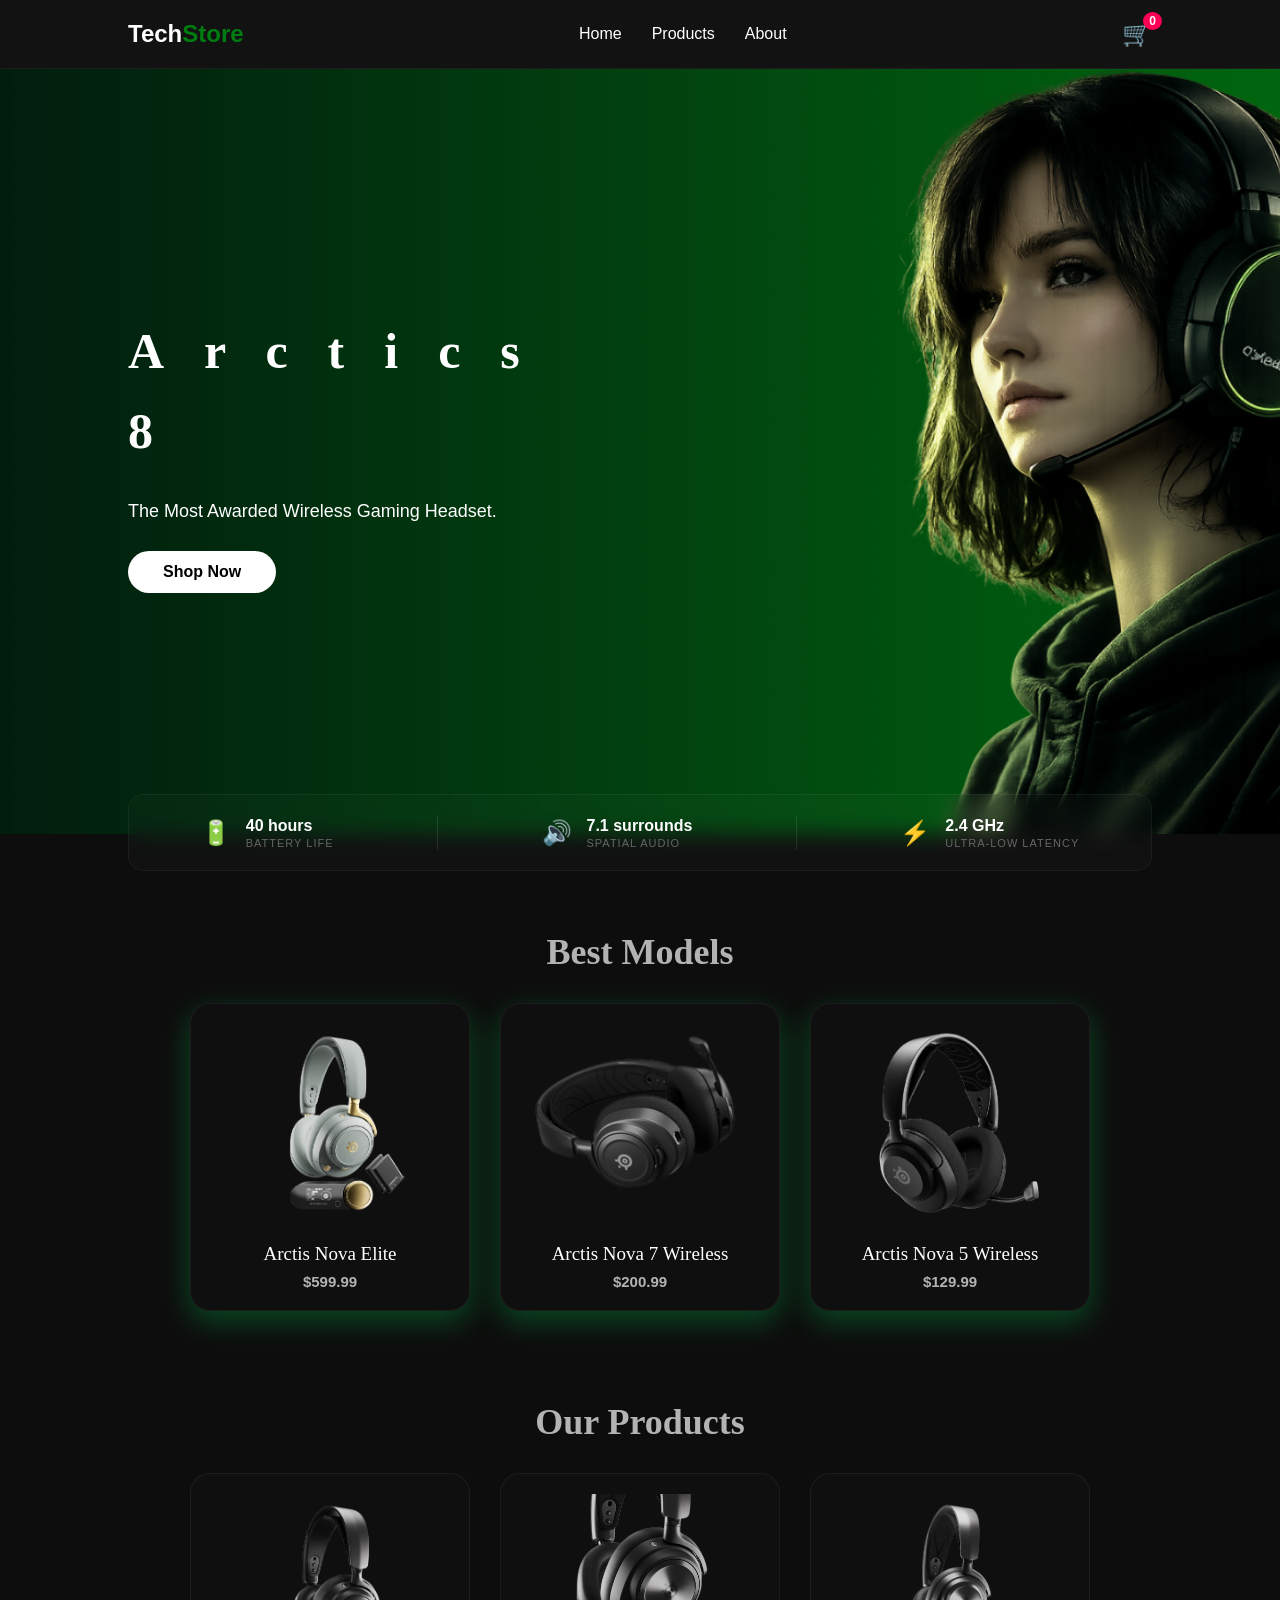
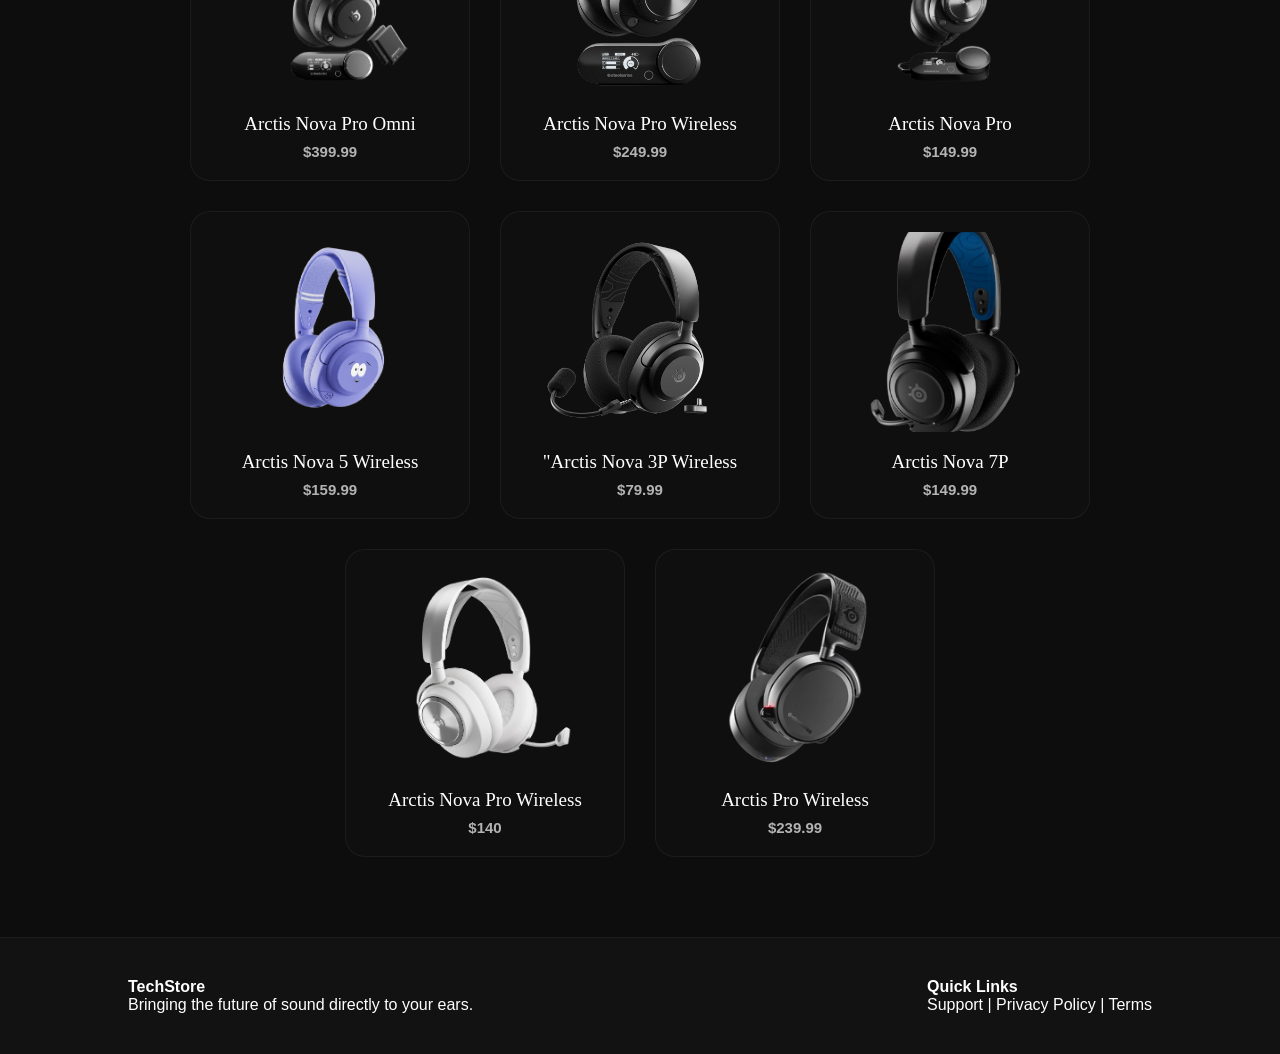
==== index.html @ db1009c9 "Add files via upload" ====
<!DOCTYPE html>
<html lang="en">
<head>
    <meta charset="UTF-8">
    <meta name="viewport" content="width=device-width, initial-scale=1.0">
    <title>Arctics 8 Store</title>
    <link rel="stylesheet" href="style.css">
</head>
<body>

    <nav>
        <div class="logo">Tech<span>Store</span></div>
        <ul>
            <li><a href="index.html">Home</a></li>
            <li><a href="products.html">Products</a></li>
            <li><a href="#">About</a></li>
        </ul>
        <div class="cart-icon-container">
            <span class="cart-icon">🛒</span>
            <span class="cart-count" id="cartCount">0</span>
        </div>
    </nav>

    <section class="hero-banner">
        <div class="hero-text">
            <h1>Arctics <br><span class="green-text">8</span></h1>
            <p class="tagline">The Most Awarded Wireless Gaming Headset.</p>
            <button class="btn btn-shop">Shop Now</button>
        </div>
    </section>

    <div class="feature-bar">
        <div class="feature-item">
            <span class="icon">🔋</span>
            <div class="feature-info">
                <h3>40 hours</h3>
                <p>BATTERY LIFE</p>
            </div>
        </div>
        <div class="feature-divider"></div>
        <div class="feature-item">
            <span class="icon">🔊</span>
            <div class="feature-info">
                <h3>7.1 surrounds</h3>
                <p>SPATIAL AUDIO</p>
            </div>
        </div>
        <div class="feature-divider"></div>
        <div class="feature-item">
            <span class="icon">⚡</span>
            <div class="feature-info">
                <h3>2.4 GHz</h3>
                <p>ULTRA-LOW LATENCY</p>
            </div>
        </div>
    </div>

    <h1 class="heading">Best Models</h1>
    <section class="products-container1">
        <div class="card1">
            <img src="arctis_nova_elite_sage_gold_pdp_img_buy_01-removebg-preview.png" alt="H1">
            <h2>Arctis Nova Elite</h2>
            <p>$599.99</p>
        </div>
        <div class="card1">
            <img src="white-arctis_nova_7_wl_black_pdp_img_buy_3_2.png__1920x1080_crop-fit_optimize_subsampling-2_medium-removebg-preview.png" alt="H2">
            <h2> Arctis Nova 7 Wireless</h2>
            <p>$200.99</p>
        </div>
        <div class="card1">
            <img src="arctis_nova_5_wl_pdp_img_buy_03.png__1920x1080_crop-fit_optimize_subsampling-2-3255-removebg-preview.png" alt="H3">
            <h2>Arctis Nova 5 Wireless</h2>
            <p>$129.99</p>
        </div>
    </section>

    <h1 class="heading">Our Products</h1>
    <section class="products-container">
        <div class="card">
            <img src="arctis_nova_pro_omni_black_pdp_img_buy_01-removebg-preview.png" alt="P1">
            <h2>Arctis Nova Pro Omni</h2>
            <p>$399.99</p>
        </div>
        <div class="card">
            <img src="arctis_nova_pro_wl_black_xbox_img_buy_1.png__1920x1080_crop-fit_optimize_subsampling-2-233-removebg-preview.png" alt="P2">
            <h2>Arctis Nova Pro Wireless</h2>
            <p>$249.99</p>
        </div>
        <div class="card">
            <img src="dd382ccef9884c39b044e6e1f7ef7806-3654-removebg-preview.png" alt="P3">
            <h2>Arctis Nova Pro</h2>
            <p>$149.99</p>
        </div>
        <div class="card">
            <img src="nova_5_wireless_south_park_pdp_img_buy_01-removebg-preview.png" alt="P4">
            <h2>Arctis Nova 5 Wireless</h2>
            <p>$159.99</p>
        </div>
        <div class="card">
            <img src="arctis_nova_3p_wl_black_pdp_img_buy_01-removebg-preview.png" alt="P5">
            <h2>"Arctis Nova 3P Wireless</h2>
            <p>$79.99</p>
        </div>
        <div class="card">
            <img src="download.png" alt="P6">
            <h2>Arctis Nova 7P</h2>
            <p>$149.99</p>
        </div>
        <div class="card">
            <img src="arctis_nova_pro_wl_white_ps_img_buy_2_2.png__1920x1080_crop-fit_optimize_subsampling-2-267-removebg-preview.png" alt="P7">
            <h2>Arctis Nova Pro Wireless</h2>
            <p>$140</p>
        </div>
        <div class="card">
            <img src="a41ddd67a5d84418b0a7e1fa2e13488f-2320-removebg-preview.png" alt="P8">
            <h2>Arctis Pro Wireless</h2>
            <p>$239.99</p>
        </div>
    </section>

    <div class="modal-overlay" id="productModal">
        <div class="modal-content">
            <span class="close-btn" id="closeModalBtn">&times;</span>
            <div class="modal-body">
                <div class="modal-img-wrap">
                    <img id="modalImg" src="" alt="Product Image">
                </div>
                <div class="modal-info">
                    <h2 id="modalTitle">Product Title</h2>
                    <p class="modal-price" id="modalPrice">$0.00</p>
                    <p class="modal-desc">This is a premium high-quality headset designed for professional audiophiles and gamers. Includes active noise cancellation and memory foam earcups.</p>
                    <button class="btn modal-buy-btn">Add To Cart 🛒</button>
                </div>
            </div>
        </div>
    </div>

    <footer>
        <div class="footer-container">
            <div class="footer-col">
                <h4>TechStore</h4>
                <p>Bringing the future of sound directly to your ears.</p>
            </div>
            <div class="footer-col">
                <h4>Quick Links</h4>
                <p>Support | Privacy Policy | Terms</p>
            </div>
        </div>
    </footer>

    <script src="script.js"></script>
</body>
</html>
---- style.css ----
* {
    margin: 0;
    padding: 0;
    box-sizing: border-box;
    font-family: 'Poppins', sans-serif;
}

body {
    background-color: #0d0d0d;
    color: #fff;
    overflow-x: hidden;
}

/* Navbar */
nav {
    display: flex;
    justify-content: space-between;
    align-items: center;
    padding: 20px 10%;
    background: rgba(255, 255, 255, 0.02);
    border-bottom: 1px solid rgba(255, 255, 255, 0.05);
    position: sticky;
 
}

.logo {
    font-size: 24px;
    font-weight: bold;
}

.logo span {
    color:#007d10;
}

nav ul {
    display: flex;
    list-style: none;
    gap: 30px;
}

nav ul li a {
    color: #fff;
    text-decoration: none;
}

nav ul li a:hover {
    color: #007d10;
}

.cart-icon-container {
    position: relative;
    cursor: pointer;
    font-size: 24px;
}

.cart-count {
    position: absolute;
    top: -8px;
    right: -10px;
    background: #ff0055;
    color: white;
    font-size: 12px;
    font-weight: bold;
    border-radius: 50%;
    padding: 2px 6px;
}
.hero-banner {
    min-height: 85vh;
    display: flex;
    justify-content: space-between;
    align-items: center;
    padding: 0 10%;
    background-image: url('Untitled\ design.png');
    background-size: cover;         
    background-position: center;     
    background-repeat: no-repeat;   
}

.hero-text h1{
    font-size: 50px;
    letter-spacing: 40px;
    font-family:Georgia, 'Times New Roman', Times, serif ;
    line-height: 80px;
}
.hero-text p{
    font-size: 18px;
      line-height: 80px;
}
.green-text{
    font-size: 50px;
     font-family:Georgia, 'Times New Roman', Times, serif ;
    
}
.btn {
    background: #00ff66;
    color: #000;
    padding: 12px 35px;
    border: none;
    border-radius: 50px;
    font-size: 16px;
    font-weight: bold;
    cursor: pointer;
    transition: 0.3s;
}

.btn-shop {
    background: #fff;
    color: #000;
    border-radius: 30px;
}

.btn:hover {
    transform: translateY(-3px);
    box-shadow: 0 8px 25px rgba(0, 255, 102, 0.5);
}

.hero-image-wrap {
    flex: 1;
    display: flex;
    justify-content: flex-end;
}

.banner-img {
    max-width: 100%;
    height: auto;
    object-fit: cover;
    border-radius: 20px;
}
.feature-bar {
    display: flex;
    background: rgba(255, 255, 255, 0.02);
    border: 1px solid rgba(255, 255, 255, 0.05);
    border-radius: 15px;
    padding: 20px;
    margin: -40px 10% 50px 10%;
    justify-content: space-around;
    align-items: center;
    position: relative;
    z-index: 10;
    backdrop-filter: blur(10px);
}

.feature-item {
    display: flex;
    align-items: center;
    gap: 15px;
}

.feature-item .icon {
    font-size: 24px;
}

.feature-info h3 {
    font-size: 16px;
    font-weight: 600;
    color: #fff;
}

.feature-info p {
    font-size: 11px;
    color: #666;
    letter-spacing: 1px;
    margin-top: 2px;
}

.feature-divider {
    width: 1px;
    height: 35px;
    background: rgba(255, 255, 255, 0.1);
}


.heading {
    color: #b3b3b3;
    text-align: center;
    margin-top: 60px;
    font-size: 36px;
     font-family:Georgia, 'Times New Roman', Times, serif ;
}


.products-container {
    display: flex;
    justify-content: center;
    gap: 30px;
    flex-wrap: wrap;
    padding: 30px 10%;
}
.products-container1{
    display: flex;
    justify-content: center;
    gap: 30px;
    flex-wrap: wrap;
    padding: 30px 10%;
}
.card1{
     background: rgba(255, 255, 255, 0.01);
    border: 1px solid rgba(255, 255, 255, 0.05);
    border-radius: 20px;
    padding: 20px;
    width: 280px;
    text-align: center;
    cursor: pointer;
    transition: 0.3s cubic-bezier(0.25, 0.46, 0.45, 0.94);
    box-shadow:  0 10px 30px rgba(0, 255, 102, 0.25);
}
.card1:hover{
    transform: translateY(-12px);
    border: 1px solid#007d10;
    box-shadow: 10px 10px 30px rgba(0, 255, 102, 0.25);
}
.card1 h2{
 font-size: 19px;
    margin-bottom: 8px;
    font-weight: 400;
     font-family:Georgia, 'Times New Roman', Times, serif ;
}
.card1 p{
 color:#b3b3b3;
    font-weight: bold;
    font-size: 15px;
      
}
.card1 img{
     width: 100%;
    height: 200px;
    object-fit: cover;
    margin-bottom: 15px;
}
.card {
    background: rgba(255, 255, 255, 0.01);
    border: 1px solid rgba(255, 255, 255, 0.05);
    border-radius: 20px;
    padding: 20px;
    width: 280px;
    text-align: center;
    cursor: pointer;
    
}

.card:hover {
   
    border: 1px solid #00ff66;
    box-shadow: 0 10px 30px rgba(0, 255, 102, 0.25);
}

.card img {
    width: 100%;
    height: 200px;
    object-fit: cover;
    margin-bottom: 15px;
}

.card h2 {
    font-size: 19px;
    margin-bottom: 8px;
    font-weight: 400;
     font-family:Georgia, 'Times New Roman', Times, serif ;
}

.card p {
    color:#b3b3b3;
    font-weight: bold;
    font-size: 15px;
      
}

.modal-overlay {
    position: fixed;
    top: 0;
    left: 0;
    width: 100%;
    height: 100%;
    background: rgba(0, 0, 0, 0.85);
    backdrop-filter: blur(10px);
    display: flex;
    justify-content: center;
    align-items: center;
    z-index: 1000;
    opacity: 0;
    pointer-events: none;
    transition: 0.3s;
}

.modal-overlay.active {
    opacity: 1;
    pointer-events: auto;
}

.modal-content {
    background: #111;
    border: 1px solid rgba(255, 255, 255, 0.1);
    border-radius: 30px;
    width: 650px;
    padding: 40px;
    position: relative;
}

.close-btn {
    position: absolute;
    top: 15px;
    right: 20px;
    font-size: 35px;
    cursor: pointer;
    color: #b3b3b3;
}

.close-btn:hover {
    color: #ff0055;
}

.modal-body {
    display: flex;
    gap: 30px;
    align-items: center;
}

.modal-img-wrap {
    flex: 1;
}

.modal-img-wrap img {
    width: 100%;
    border-radius: 20px;
}

.modal-info {
    flex: 1;
}

.modal-info h2 {
    font-size: 30px;
    margin-bottom: 10px;
}

.modal-price {
    font-size: 24px;
    color:#007d10;
    font-weight: bold;
    margin-bottom: 15px;
}

.modal-desc {
    color: #b3b3b3;
    font-size: 14px;
    line-height: 1.6;
    margin-bottom: 25px;
}

footer {
    background: rgba(255, 255, 255, 0.02);
    padding: 40px 10%;
    border-top: 1px solid rgba(255, 255, 255, 0.05);
    margin-top: 50px;
}

.footer-container {
    display: flex;
    justify-content: space-between;
}

@media screen and (max-width: 768px) {
    nav {
        flex-direction: column;
        gap: 15px;
    }
    nav ul {
        gap: 15px;
    }
    .hero-banner {
        flex-direction: column;
        text-align: center;
        padding-top: 40px;
    }
    .hero-text h1 {
        font-size: 45px;
    }
    .hero-text h1 span {
        font-size: 55px;
    }
    .feature-bar {
        flex-direction: column;
        gap: 20px;
        margin: 20px 5%;
        position: static;
    }
    .feature-divider {
        display: none;
    }
    .modal-body {
        flex-direction: column;
        text-align: center;
    }
    .modal-content {
        width: 90%;
        padding: 20px;
    }
    .footer-container {
        flex-direction: column;
        gap: 20px;
        text-align: center;
    }
}
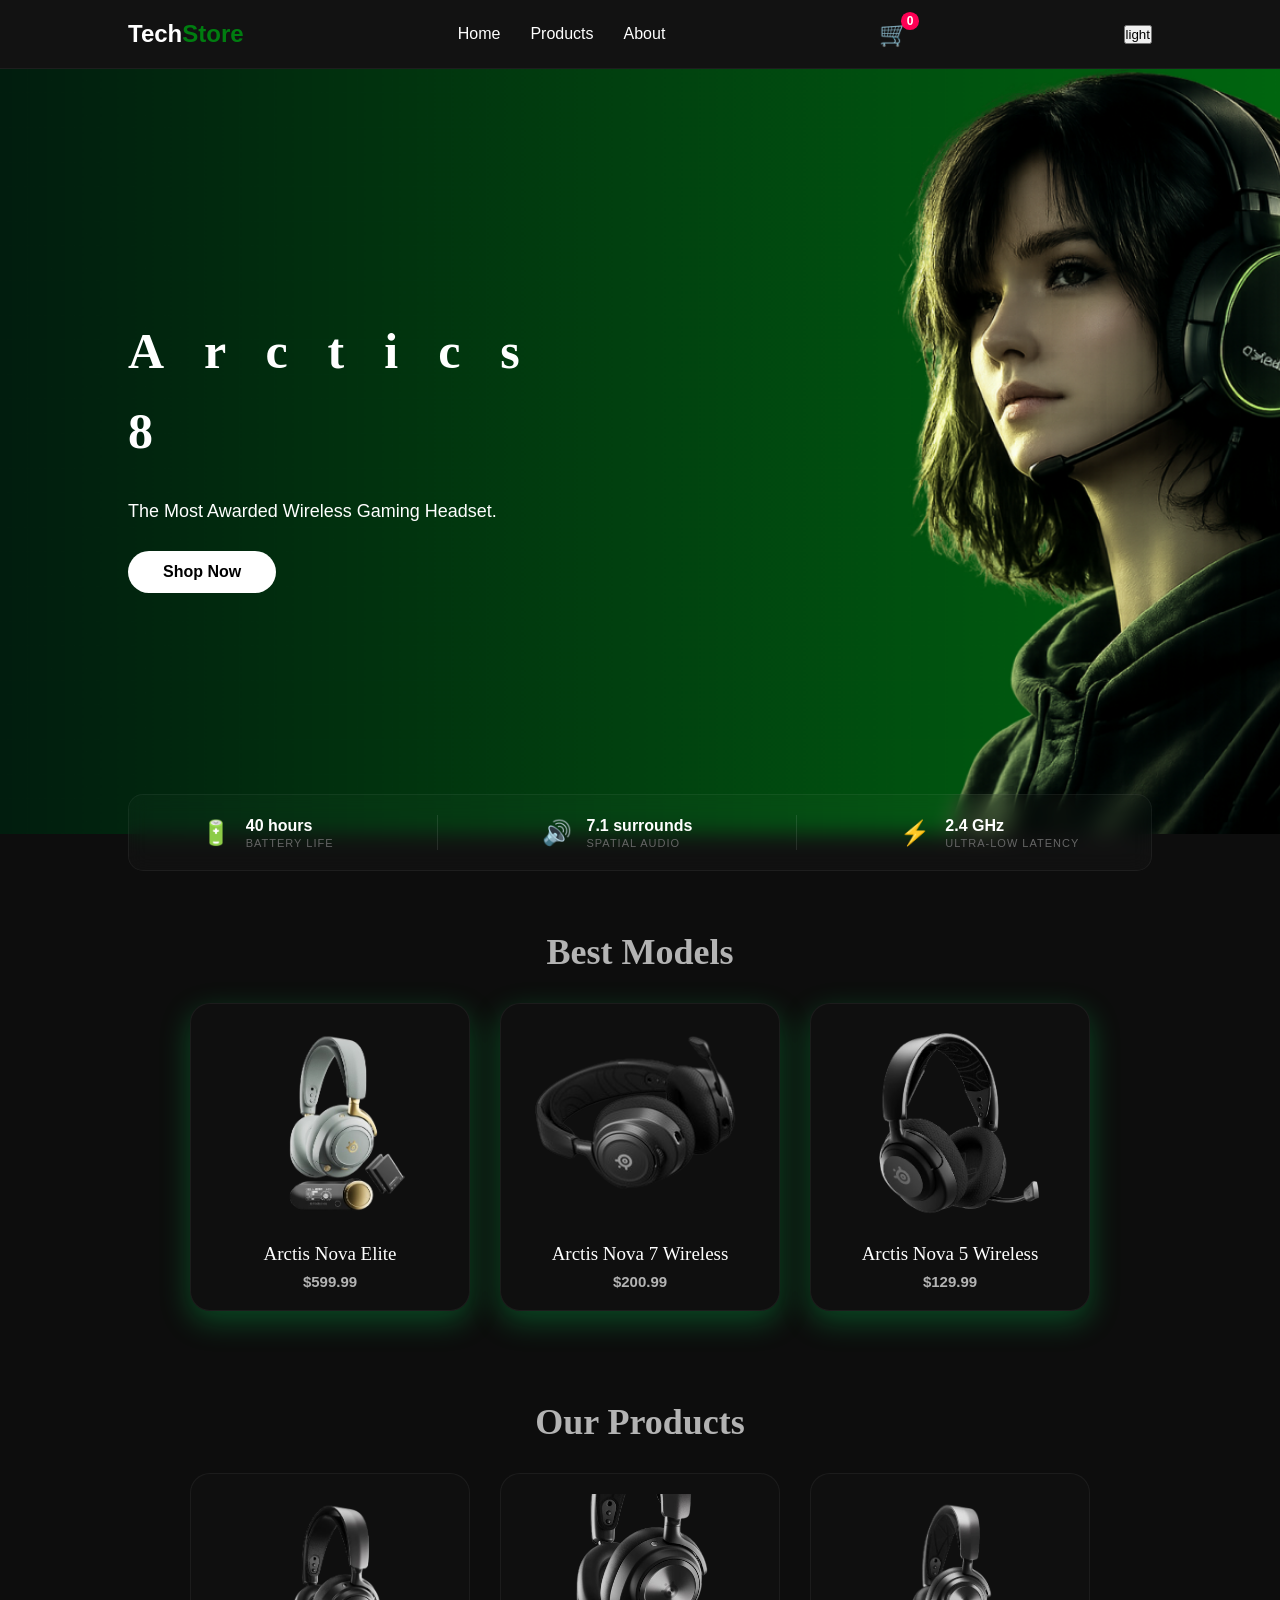
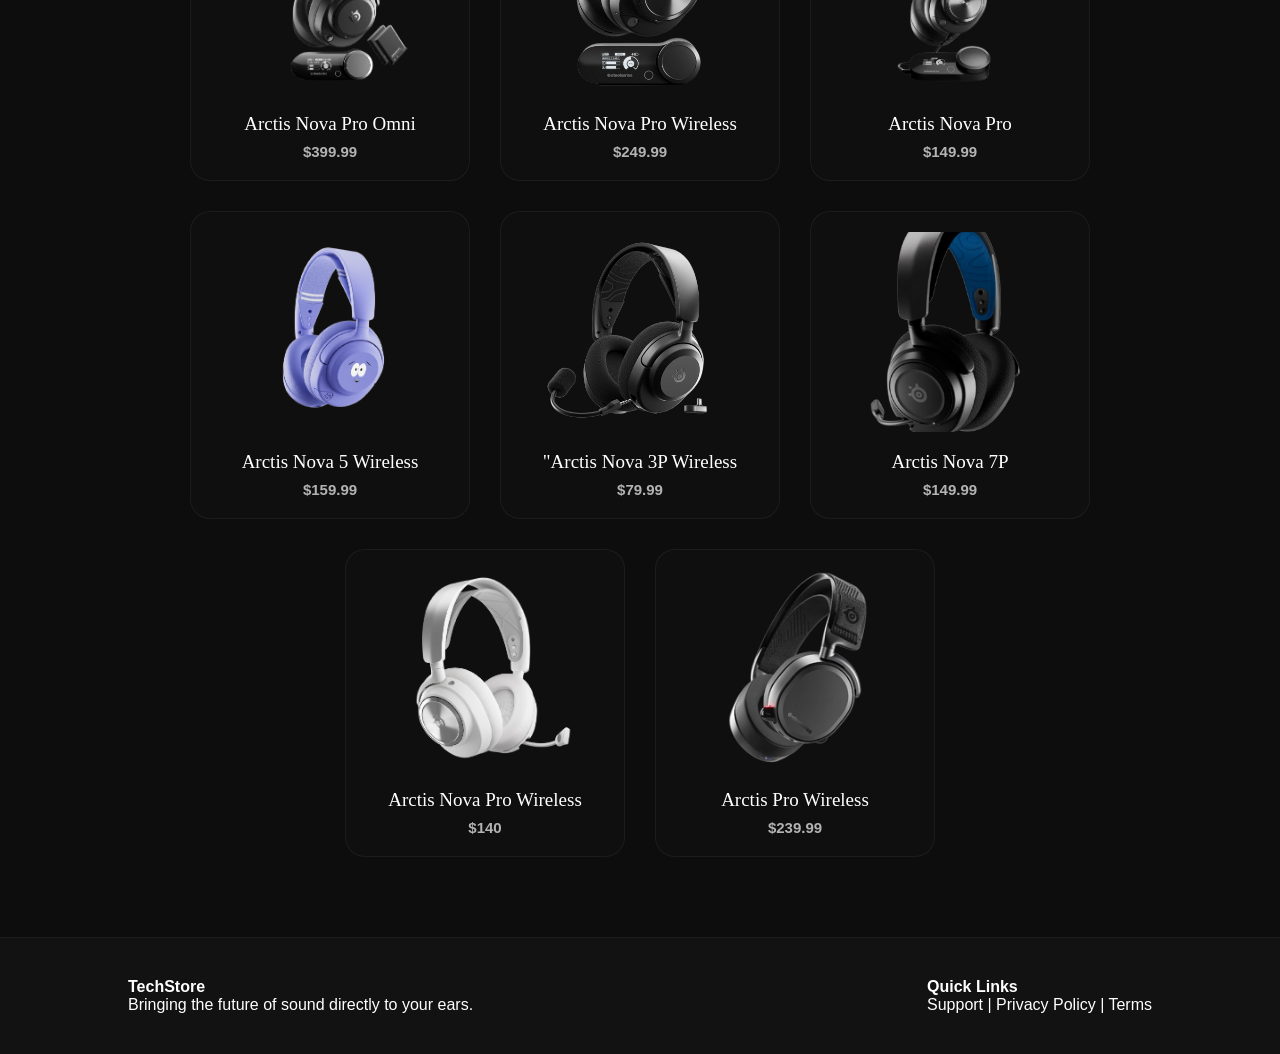
==== commit e25faec4: "Add files via upload" ====
--- a/index.html
+++ b/index.html
@@ -19,13 +19,14 @@
             <span class="cart-icon">🛒</span>
             <span class="cart-count" id="cartCount">0</span>
         </div>
+        <button id="light-btn">light</button>
     </nav>
 
     <section class="hero-banner">
         <div class="hero-text">
             <h1>Arctics <br><span class="green-text">8</span></h1>
             <p class="tagline">The Most Awarded Wireless Gaming Headset.</p>
-            <button class="btn btn-shop">Shop Now</button>
+            <button class="btn-shop">Shop Now</button>
         </div>
     </section>
 
@@ -129,7 +130,7 @@
                     <h2 id="modalTitle">Product Title</h2>
                     <p class="modal-price" id="modalPrice">$0.00</p>
                     <p class="modal-desc">This is a premium high-quality headset designed for professional audiophiles and gamers. Includes active noise cancellation and memory foam earcups.</p>
-                    <button class="btn modal-buy-btn">Add To Cart 🛒</button>
+                    <button class="buy-btn">Add To Cart 🛒</button>
                 </div>
             </div>
         </div>
--- a/style.css
+++ b/style.css
@@ -11,7 +11,7 @@
     overflow-x: hidden;
 }
 
-/* Navbar */
+
 nav {
     display: flex;
     justify-content: space-between;
@@ -91,25 +91,20 @@
      font-family:Georgia, 'Times New Roman', Times, serif ;
     
 }
-.btn {
-    background: #00ff66;
+.btn-shop {
+  
     color: #000;
     padding: 12px 35px;
     border: none;
-    border-radius: 50px;
     font-size: 16px;
     font-weight: bold;
     cursor: pointer;
     transition: 0.3s;
-}
-
-.btn-shop {
     background: #fff;
-    color: #000;
     border-radius: 30px;
 }
 
-.btn:hover {
+.btn-shop:hover {
     transform: translateY(-3px);
     box-shadow: 0 8px 25px rgba(0, 255, 102, 0.5);
 }
@@ -240,7 +235,7 @@
 
 .card:hover {
    
-    border: 1px solid #00ff66;
+    border: 1px solid  #007d10;
     box-shadow: 0 10px 30px rgba(0, 255, 102, 0.25);
 }
 
@@ -280,6 +275,7 @@
     opacity: 0;
     pointer-events: none;
     transition: 0.3s;
+    
 }
 
 .modal-overlay.active {
@@ -346,7 +342,21 @@
     line-height: 1.6;
     margin-bottom: 25px;
 }
-
+.buy-btn{
+    color: #000;
+    padding: 12px 35px;
+    border: none;
+    font-size: 16px;
+    font-weight: bold;
+    cursor: pointer;
+    transition: 0.3s;
+    background: #fff;
+    border-radius: 30px;
+}
+.buy-btn:hover{
+    transform: translateY(-3px);
+    box-shadow: 0 8px 25px rgba(0, 255, 102, 0.5);
+}
 footer {
     background: rgba(255, 255, 255, 0.02);
     padding: 40px 10%;
@@ -358,46 +368,23 @@
     display: flex;
     justify-content: space-between;
 }
-
-@media screen and (max-width: 768px) {
-    nav {
-        flex-direction: column;
-        gap: 15px;
-    }
-    nav ul {
-        gap: 15px;
-    }
-    .hero-banner {
-        flex-direction: column;
-        text-align: center;
-        padding-top: 40px;
-    }
-    .hero-text h1 {
-        font-size: 45px;
-    }
-    .hero-text h1 span {
-        font-size: 55px;
-    }
-    .feature-bar {
-        flex-direction: column;
-        gap: 20px;
-        margin: 20px 5%;
-        position: static;
-    }
-    .feature-divider {
-        display: none;
-    }
-    .modal-body {
-        flex-direction: column;
-        text-align: center;
-    }
-    .modal-content {
-        width: 90%;
-        padding: 20px;
-    }
-    .footer-container {
-        flex-direction: column;
-        gap: 20px;
-        text-align: center;
-    }
-}+body.light-mode{
+background-color: #fff;
+color: #000;
+}
+body .light-mode nav{
+    background-color: #f5f5f5; 
+    
+}
+body.light-mode .card,
+body.light-mode .card1{
+    background: white;
+    color: black;
+}
+body.light-mode nav ul li a{
+    color: #007d10;
+}
+body.light-mode .heading{
+    color: #007d10;
+}
+}
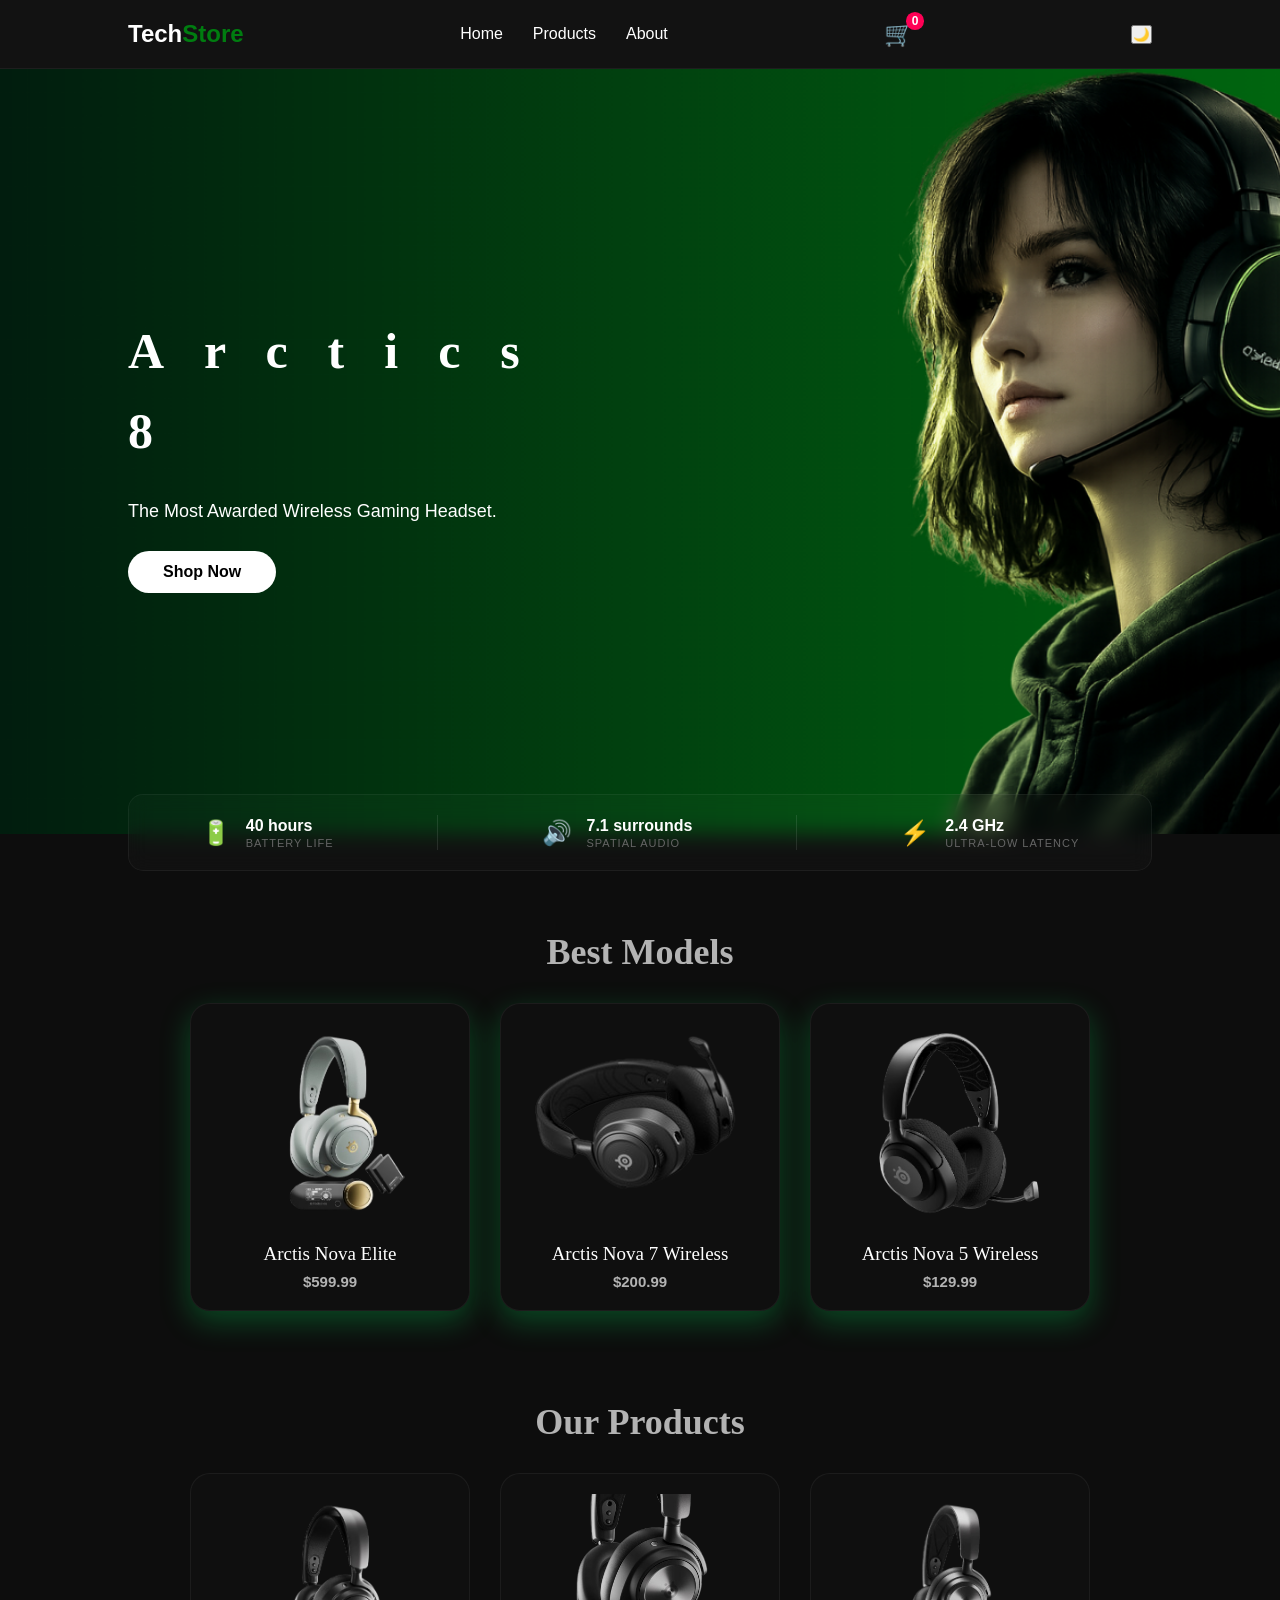
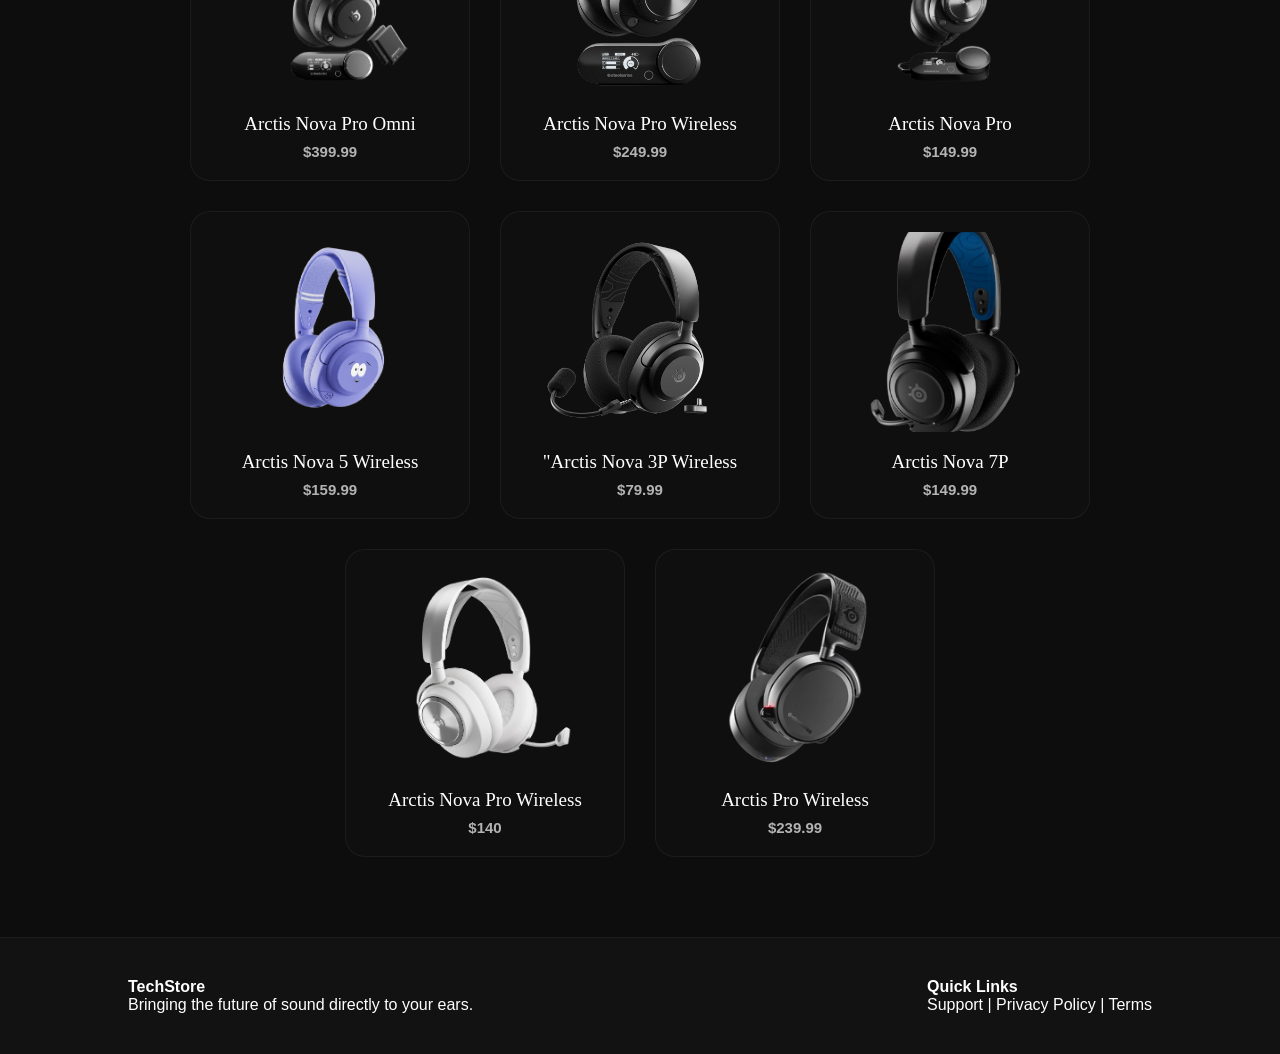
==== commit 112669bc: "index.html" ====
--- a/index.html
+++ b/index.html
@@ -19,7 +19,7 @@
             <span class="cart-icon">🛒</span>
             <span class="cart-count" id="cartCount">0</span>
         </div>
-        <button id="light-btn">light</button>
+        <button id="light-btn">🌙</button>
     </nav>
 
     <section class="hero-banner">
@@ -151,4 +151,4 @@
 
     <script src="script.js"></script>
 </body>
-</html>+</html>
--- a/style.css
+++ b/style.css
@@ -388,3 +388,100 @@
     color: #007d10;
 }
 }
+/* ==========================
+   Tablet (992px)
+========================== */
+
+@media (max-width:992px){
+
+nav{
+    padding:20px 5%;
+}
+
+.hero-banner{
+    padding:40px 5%;
+}
+
+.products-container,
+.products-container1{
+    padding:30px 5%;
+}
+
+.modal-content{
+    width:90%;
+}
+
+}
+@media (max-width:768px){
+
+nav{
+    flex-direction:column;
+    gap:20px;
+}
+
+nav ul{
+    gap:18px;
+    flex-wrap:wrap;
+    justify-content:center;
+}
+
+.hero-banner{
+    flex-direction:column;
+    justify-content:center;
+    text-align:center;
+    padding:50px 20px;
+}
+
+.hero-text h1{
+    font-size:38px;
+    letter-spacing:12px;
+    line-height:55px;
+}
+
+.green-text{
+    font-size:38px;
+}
+
+.hero-text p{
+    font-size:16px;
+    line-height:35px;
+}
+
+.feature-bar{
+    flex-direction:column;
+    gap:25px;
+    margin:20px;
+}
+
+.feature-divider{
+    display:none;
+}
+
+.products-container,
+.products-container1{
+    padding:20px;
+}
+
+.card,
+.card1{
+    width:100%;
+    max-width:340px;
+}
+
+.modal-content{
+    width:95%;
+    padding:20px;
+}
+
+.modal-body{
+    flex-direction:column;
+    text-align:center;
+}
+
+.footer-container{
+    flex-direction:column;
+    gap:20px;
+    text-align:center;
+}
+
+}
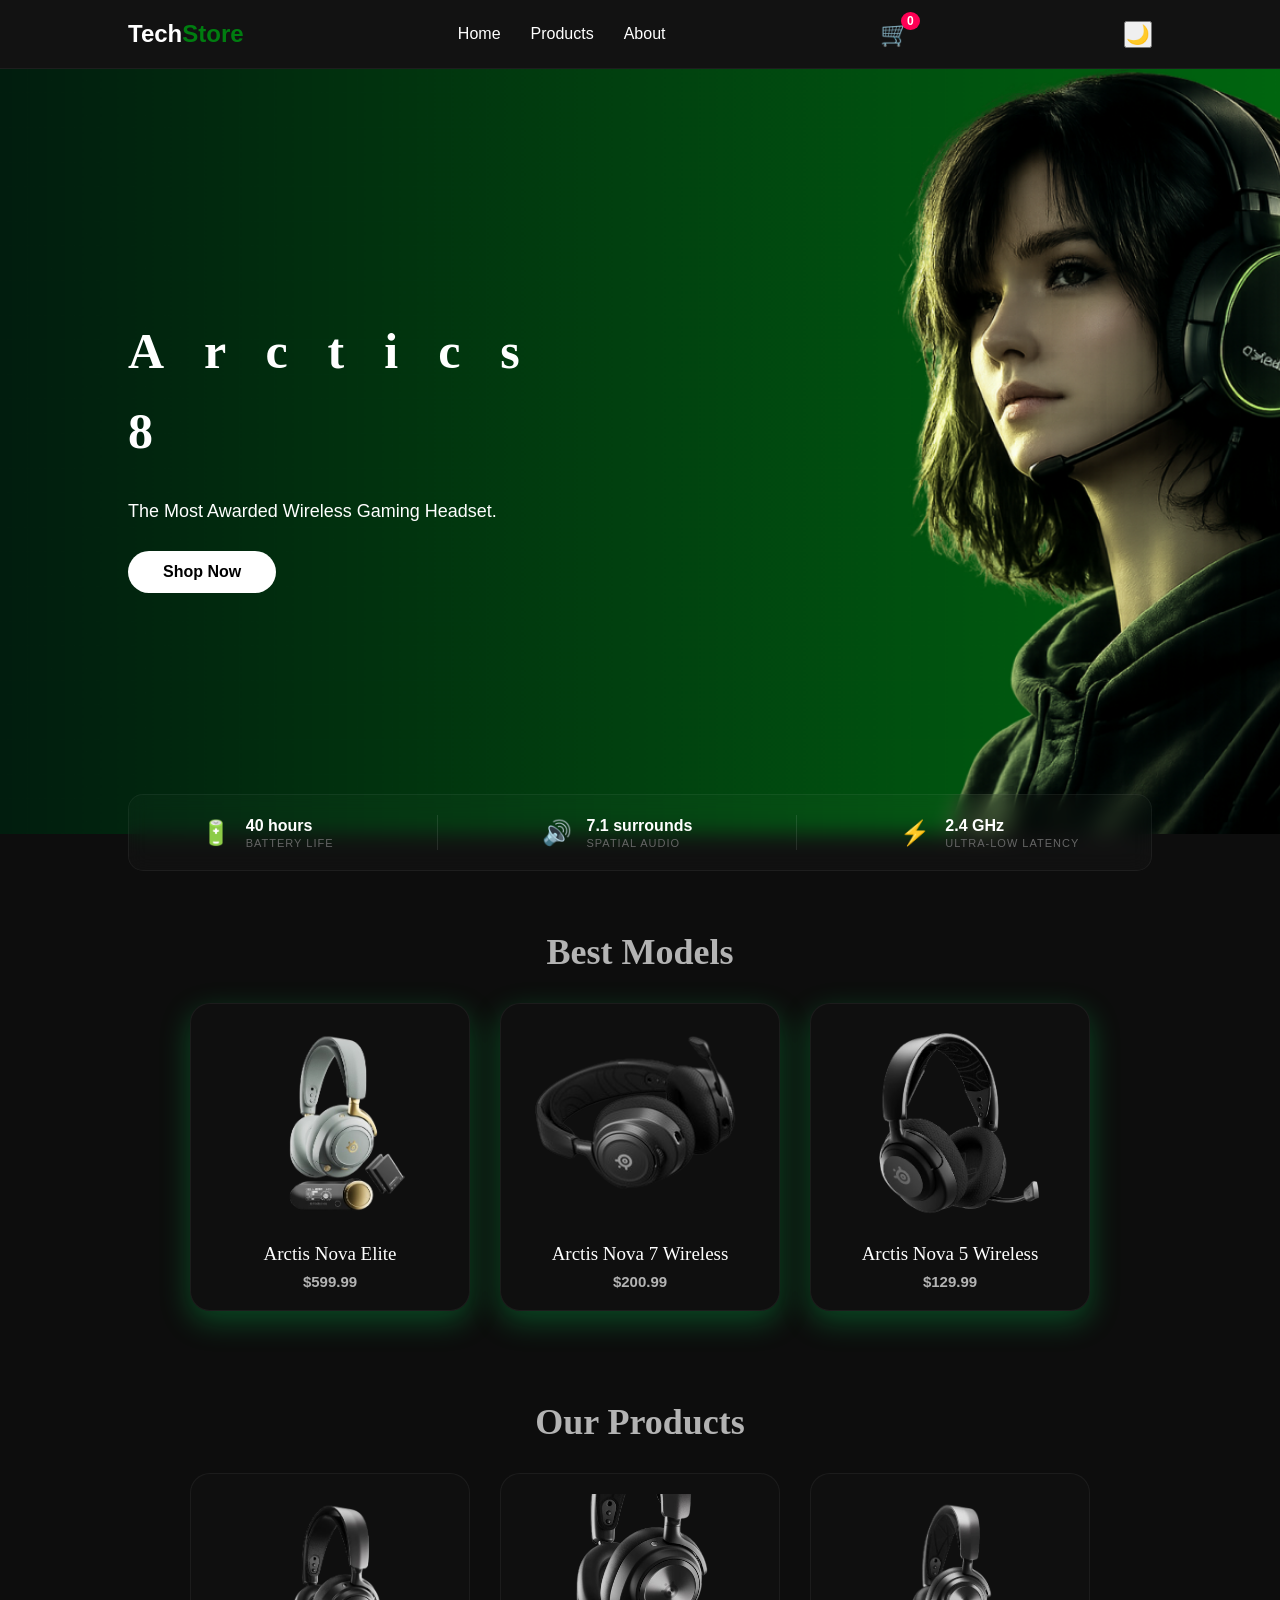
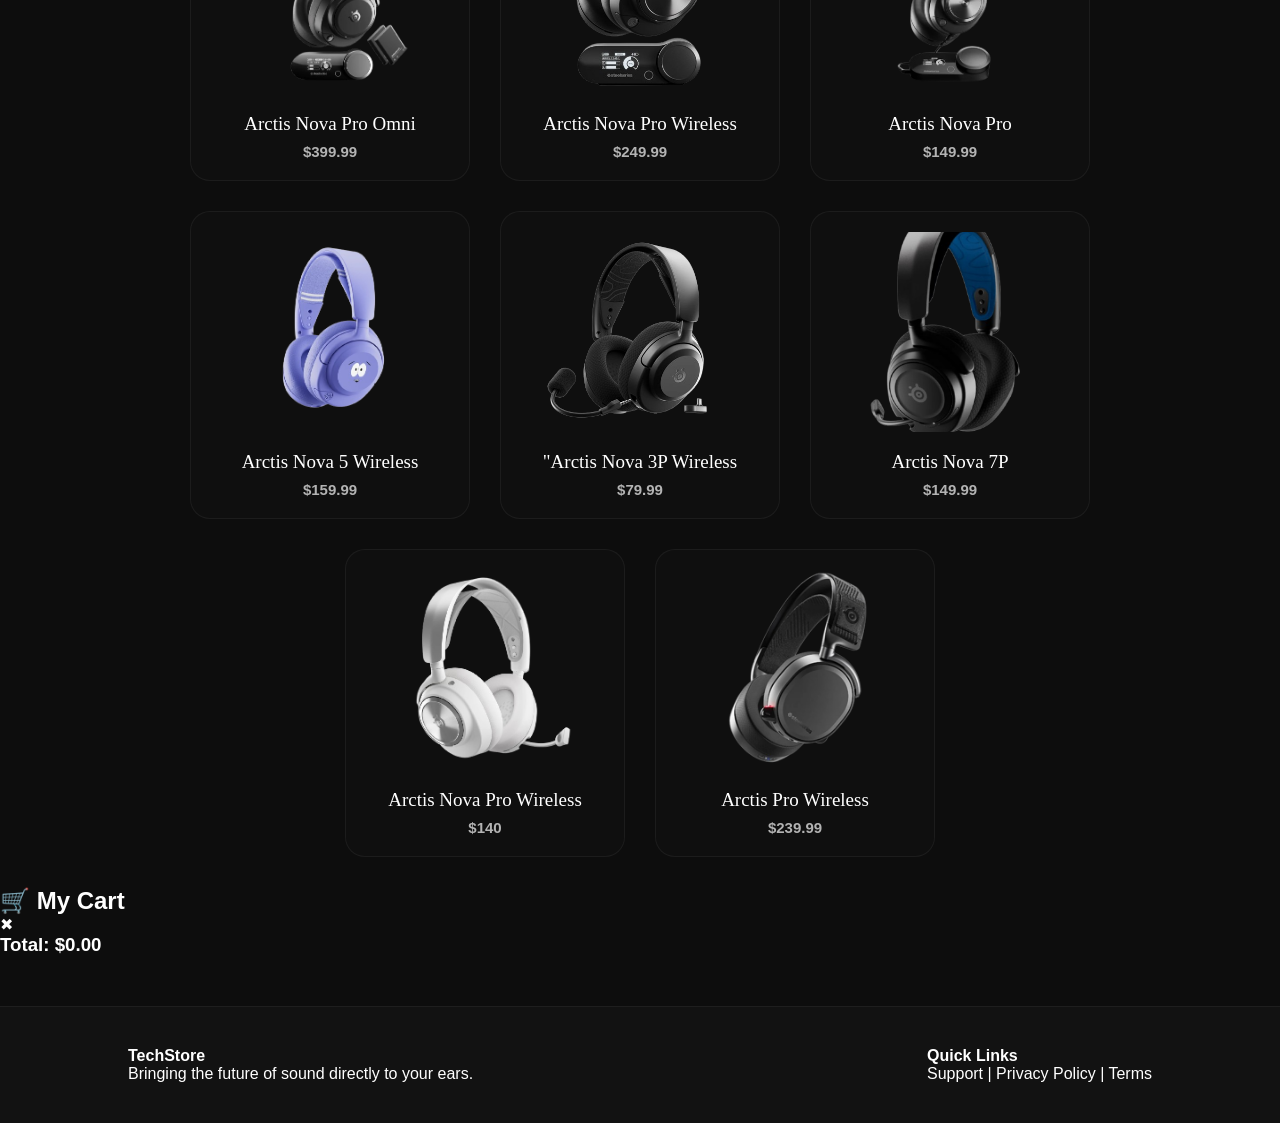
==== commit 15245790: "index.html" ====
--- a/index.html
+++ b/index.html
@@ -135,7 +135,18 @@
             </div>
         </div>
     </div>
+<div class="cart-panel" id="cartPanel">
 
+    <div class="cart-top">
+        <h2>🛒 My Cart</h2>
+        <span id="closeCart">✖</span>
+    </div>
+
+    <div id="cartItems"></div>
+
+    <h3>Total: <span id="total">$0.00</span></h3>
+
+</div>
     <footer>
         <div class="footer-container">
             <div class="footer-col">
--- a/style.css
+++ b/style.css
@@ -368,49 +368,91 @@
     display: flex;
     justify-content: space-between;
 }
+#light-btn{
+    font-size:19px;
 body.light-mode{
-background-color: #fff;
-color: #000;
-}
-body .light-mode nav{
-    background-color: #f5f5f5; 
-    
+    background:#f5f5f5;
+    color:#000;
+}
+
+body.light-mode nav{
+    background:#ffffff;
+    border-bottom:1px solid #ddd;
+}
+body.light-mode .logo{
+    color:#000;
+}
+body.light-mode nav ul li a{
+    color:#000;
+}
+
+body.light-mode nav ul li a:hover{
+    color:#007d10;
+}
+body.light-mode .hero-text h1,
+body.light-mode .green-text{
+    color:#000;
+}
+
+body.light-mode .hero-text p{
+    color:#444;
+}
+body.light-mode .heading{
+    color:#000;
+}
+body.light-mode .feature-bar{
+    background:#fff;
+    border:1px solid #ddd;
+}
+
+body.light-mode .feature-info h3{
+    color:#000;
+}
+
+body.light-mode .feature-info p{
+    color:#555;
 }
 body.light-mode .card,
 body.light-mode .card1{
-    background: white;
-    color: black;
-}
-body.light-mode nav ul li a{
-    color: #007d10;
-}
-body.light-mode .heading{
-    color: #007d10;
-}
-}
-/* ==========================
-   Tablet (992px)
-========================== */
-
-@media (max-width:992px){
-
-nav{
-    padding:20px 5%;
-}
-
-.hero-banner{
-    padding:40px 5%;
-}
-
-.products-container,
-.products-container1{
-    padding:30px 5%;
-}
-
-.modal-content{
-    width:90%;
-}
-
+    background:#fff;
+    border:1px solid #ddd;
+}
+
+body.light-mode .card h2,
+body.light-mode .card1 h2{
+    color:#000;
+}
+
+body.light-mode .card p,
+body.light-mode .card1 p{
+    color:#555;
+}
+body.light-mode .modal-content{
+    background:#fff;
+}
+
+body.light-mode .modal-info h2{
+    color:#000;
+}
+
+body.light-mode .modal-desc{
+    color:#555;
+}
+
+body.light-mode .close-btn{
+    color:#000;
+}
+body.light-mode footer{
+    background:#fff;
+    border-top:1px solid #ddd;
+}
+
+body.light-mode .footer-col h4{
+    color:#000;
+}
+
+body.light-mode .footer-col p{
+    color:#555;
 }
 @media (max-width:768px){
 
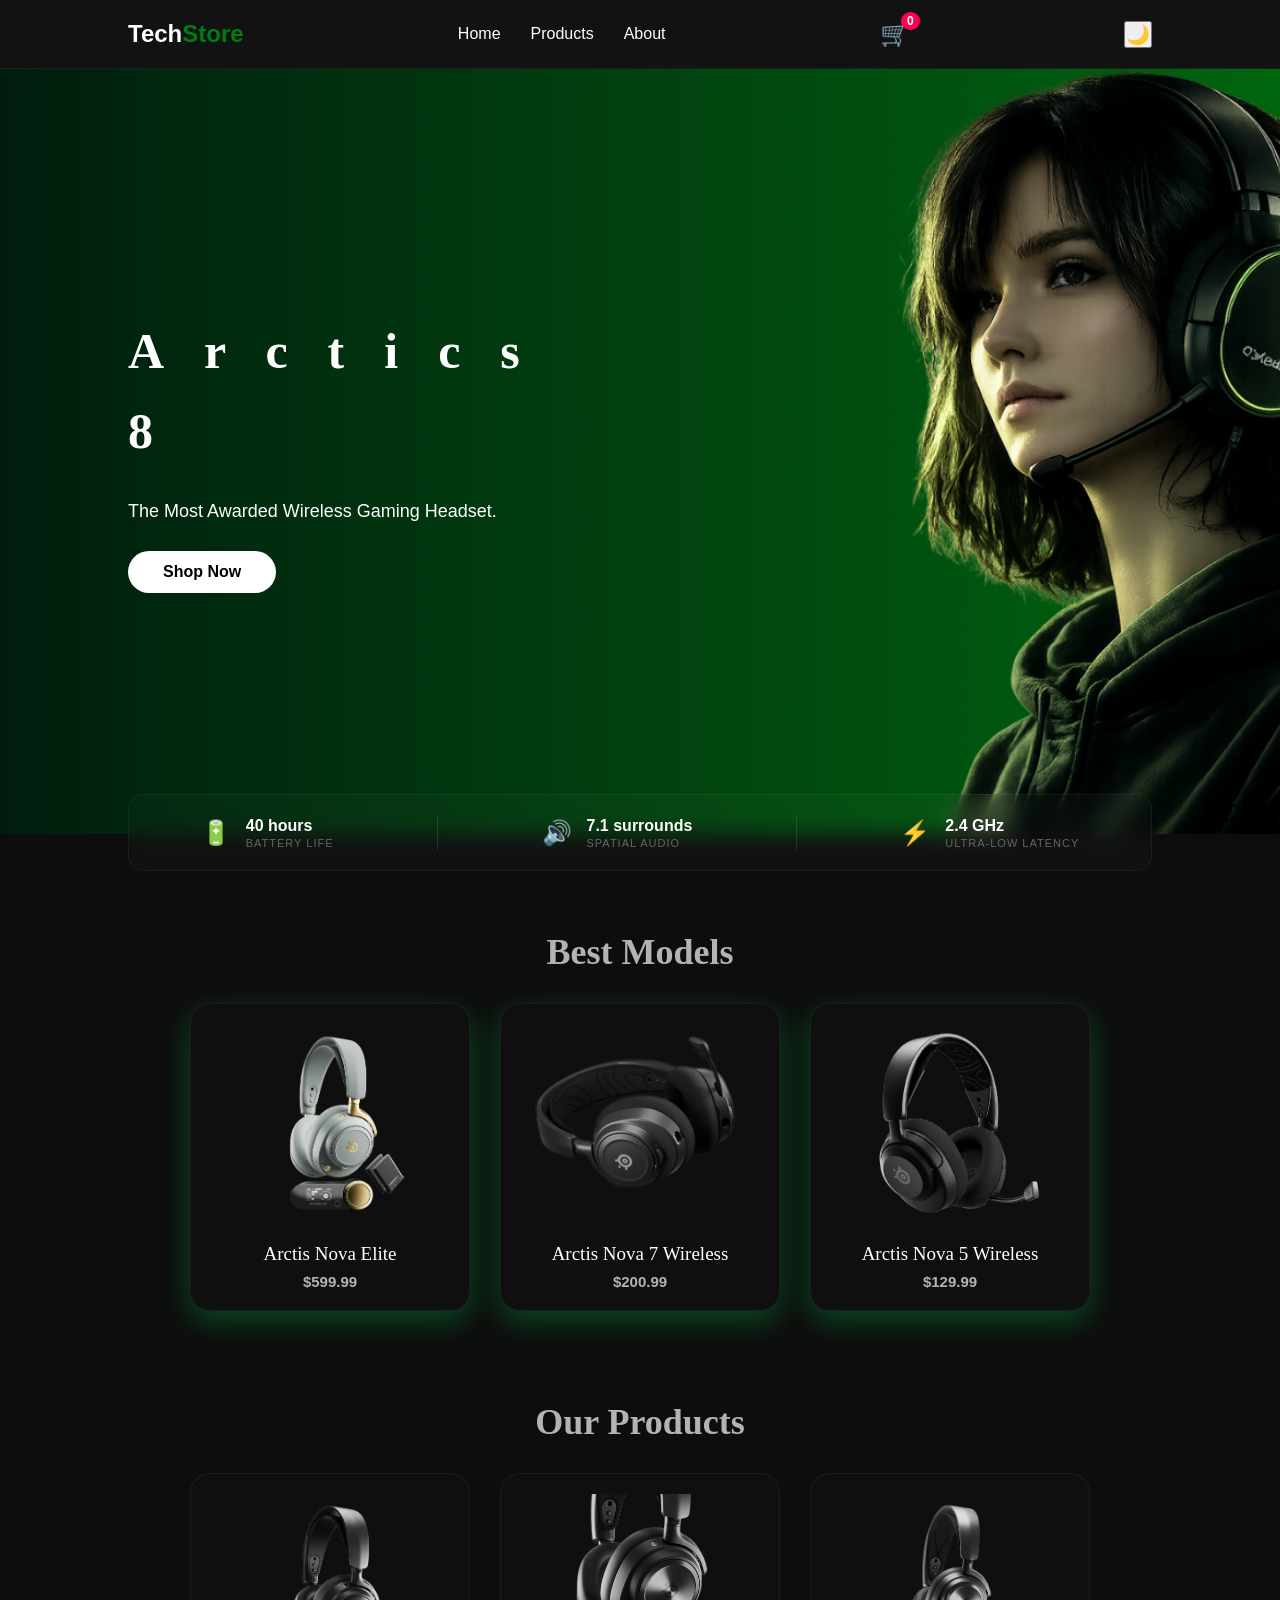
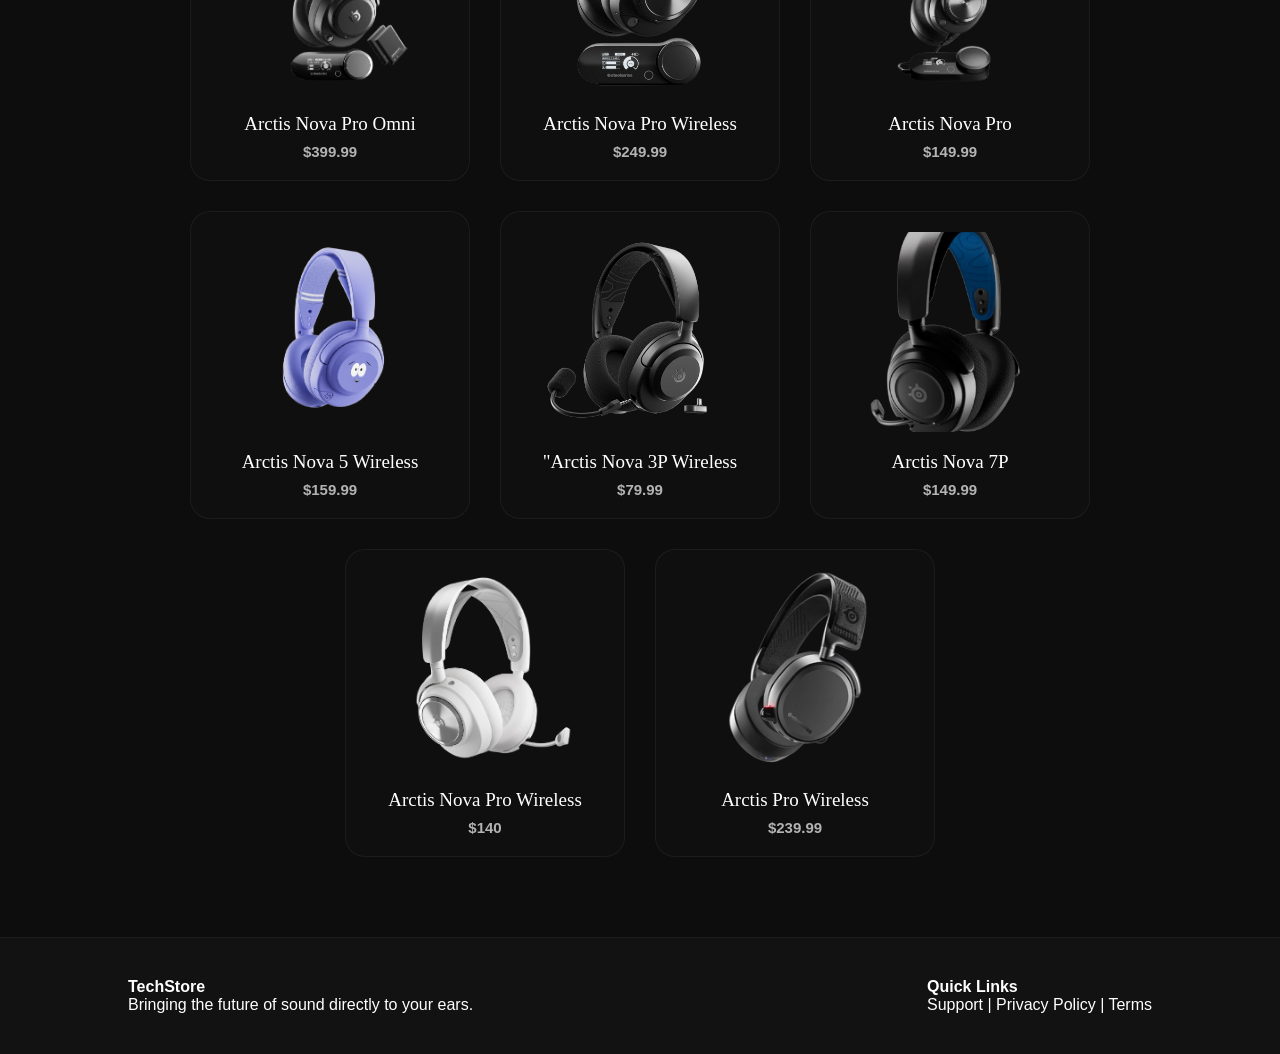
==== commit 00fdfe01: "Add files via upload" ====
--- a/index.html
+++ b/index.html
@@ -13,7 +13,7 @@
         <ul>
             <li><a href="index.html">Home</a></li>
             <li><a href="products.html">Products</a></li>
-            <li><a href="#">About</a></li>
+            <li><a href="about.html">About</a></li>
         </ul>
         <div class="cart-icon-container">
             <span class="cart-icon">🛒</span>
--- a/style.css
+++ b/style.css
@@ -370,6 +370,7 @@
 }
 #light-btn{
     font-size:19px;
+}
 body.light-mode{
     background:#f5f5f5;
     color:#000;
@@ -454,6 +455,96 @@
 body.light-mode .footer-col p{
     color:#555;
 }
+
+
+.about-hero {
+    min-height: 40vh;
+    display: flex;
+    justify-content: center;
+    align-items: center;
+    text-align: center;
+    background-size: cover;
+    background-position: center;
+    padding: 0 10%;
+}
+
+.about-hero-content h1 {
+    font-size: 60px;
+    font-weight: 800;
+    letter-spacing: 2px;
+}
+
+.about-hero-content h1 span {
+    color: #00ff66;
+}
+.about-story-container {
+    padding: 60px 10%;
+    display: flex;
+    justify-content: center;
+}
+
+.story-box {
+    background: #111111;
+    border: 1px solid rgba(255, 255, 255, 0.03);
+    border-radius: 20px;
+    padding: 40px;
+    max-width: 800px;
+    text-align: center;
+    box-shadow: 0 10px 30px rgba(0, 0, 0, 0.5);
+}
+
+.story-box h2 {
+    font-size: 32px;
+    color: #00ff66;
+    margin-bottom: 20px;
+}
+
+.story-box p {
+    color: #b3b3b3; 
+    font-size: 16px;
+    line-height: 1.8;
+    margin-bottom: 15px;
+}
+
+.pillars-container {
+    display: grid;
+    grid-template-columns: repeat(3, 1fr);
+    gap: 30px;
+    padding: 40px 10% 80px 10%;
+}
+
+.pillar-card {
+    background: rgba(255, 255, 255, 0.01);
+    border: 1px solid rgba(255, 255, 255, 0.03);
+    border-radius: 15px;
+    padding: 30px 20px;
+    text-align: center;
+    transition: 0.3s;
+}
+
+.pillar-card:hover {
+    transform: translateY(-5px);
+    border-color: #00ff66;
+    box-shadow: 0 5px 20px rgba(0, 255, 102, 0.1);
+}
+
+.pillar-icon {
+    font-size: 40px;
+    margin-bottom: 15px;
+}
+
+.pillar-card h3 {
+    font-size: 20px;
+    color: #ffffff;
+    margin-bottom: 10px;
+}
+
+.pillar-card p {
+    color: #b3b3b3;
+    font-size: 14px;
+    line-height: 1.6;
+}
+
 @media (max-width:768px){
 
 nav{
@@ -527,3 +618,56 @@
 }
 
 }
+.cart-panel{
+    position:fixed;
+    top:0;
+    right:-400px;
+    width:350px;
+    height:100%;
+    background:#111;
+    color:white;
+    padding:20px;
+    transition:.4s;
+    z-index:9999;
+    overflow-y:auto;
+}
+
+.cart-panel.active{
+    right:0;
+}
+
+.cart-top{
+    display:flex;
+    justify-content:space-between;
+    align-items:center;
+    margin-bottom:20px;
+}
+
+#closeCart{
+    font-size:25px;
+    cursor:pointer;
+}
+
+.cart-item{
+    display:flex;
+    gap:10px;
+    align-items:center;
+    margin-bottom:15px;
+    border-bottom:1px solid gray;
+    padding-bottom:10px;
+}
+
+.cart-item img{
+    width:70px;
+}
+
+.cart-item button{
+    margin-left:auto;
+    cursor:pointer;
+    background:red;
+    color:white;
+    border:none;
+    padding:5px 10px;
+    border-radius:5px;
+}
+}
